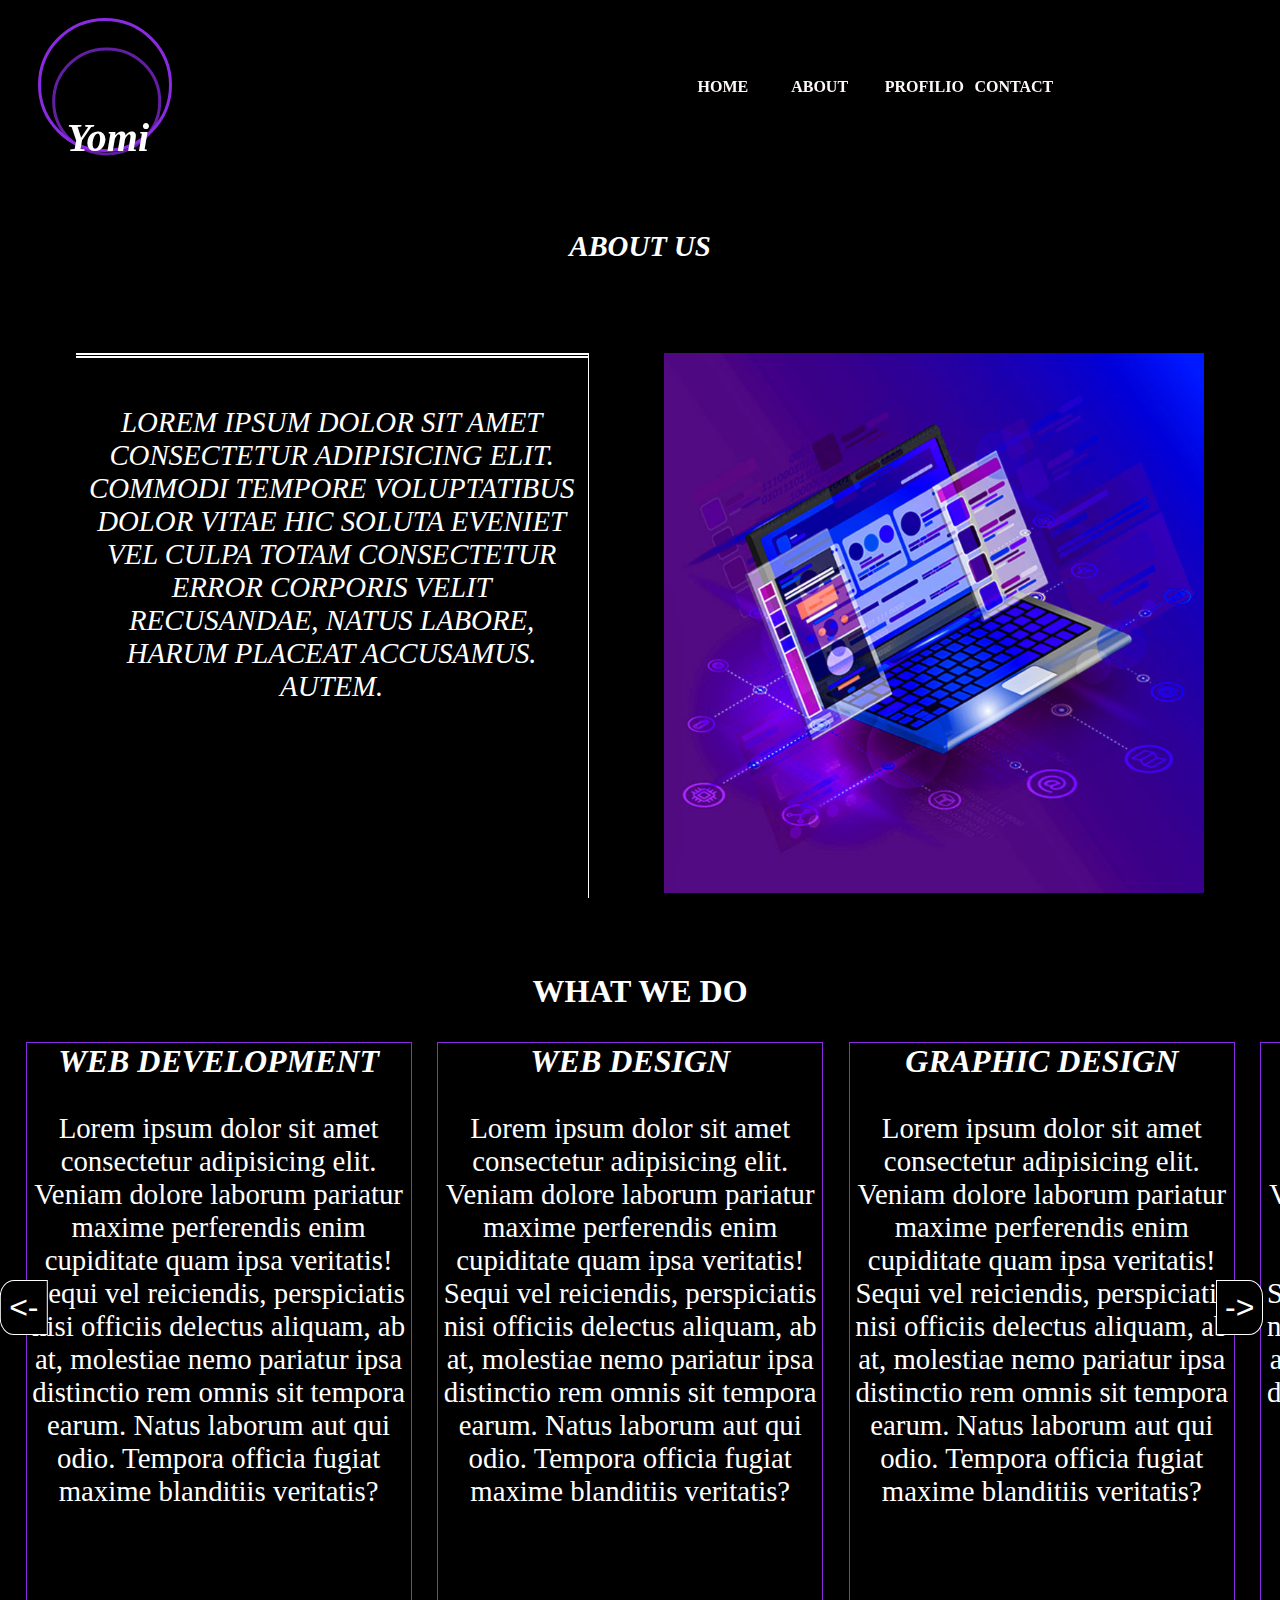
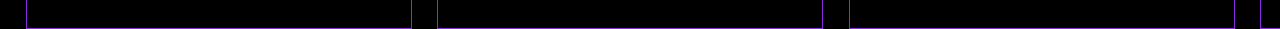
==== about.html @ f662edea "initial commit" ====
<!DOCTYPE html>
<html lang="en">
<head>
    <meta charset="UTF-8">
    <meta http-equiv="X-UA-Compatible" content="IE=edge">
    <meta name="viewport" content="width=device-width, initial-scale=1.0">
    <title>about page</title>
    <link rel="stylesheet" href="about.css">
</head>
<body>
    <section class="body">
        <header>
            <div class="logo-about">
                <div class="small-logo">
            <span class="name">Yomi</span>
            </div>
            </div>
                         <nav class="nav">
               <ul class="list-group">
                   <li class="list-group-item home-switch"><a href="index.html">home</a></li>
                   <li class="list-group-item"><a href="#">about</a></li>
                   <li class="list-group-item"><a href="#">profilio</a>
                    <li class="list-group-item"><a href="#">contact</a></li>
               </ul> 
                                     
           </nav>
        </header>
        <h1 class="main-header-1">about us  </h1>
        <div class="me">
            <div class="me-text">
                <p>Lorem ipsum dolor sit amet consectetur adipisicing elit. Commodi tempore voluptatibus dolor vitae hic soluta eveniet vel culpa totam consectetur error corporis velit recusandae, natus labore, harum placeat accusamus. Autem.</p>
            </div>
            <img src="pictures/aboutpic.jpg" alt="">
        </div>


        <h1 class="main-header">what we do</h1>
        <div class="what">
         <div class="grid-1 deco">
            <h3>web development</h3>
            <p>Lorem ipsum dolor sit amet consectetur adipisicing elit. Veniam dolore laborum pariatur maxime perferendis enim cupiditate quam ipsa veritatis! Sequi vel reiciendis, perspiciatis nisi officiis delectus aliquam, ab at, molestiae nemo pariatur ipsa distinctio rem omnis sit tempora earum. Natus laborum aut qui odio. Tempora officia fugiat maxime blanditiis veritatis?</p>
         </div>
         <div class="grid-2 deco">
             <h3>web design</h3>
             <p>Lorem ipsum dolor sit amet consectetur adipisicing elit. Veniam dolore laborum pariatur maxime perferendis enim cupiditate quam ipsa veritatis! Sequi vel reiciendis, perspiciatis nisi officiis delectus aliquam, ab at, molestiae nemo pariatur ipsa distinctio rem omnis sit tempora earum. Natus laborum aut qui odio. Tempora officia fugiat maxime blanditiis veritatis?</p>
         </div>
         <div class="grid-3 deco">
            <h3>graphic design</h3>
            <p>Lorem ipsum dolor sit amet consectetur adipisicing elit. Veniam dolore laborum pariatur maxime perferendis enim cupiditate quam ipsa veritatis! Sequi vel reiciendis, perspiciatis nisi officiis delectus aliquam, ab at, molestiae nemo pariatur ipsa distinctio rem omnis sit tempora earum. Natus laborum aut qui odio. Tempora officia fugiat maxime blanditiis veritatis?</p>
         </div>
         <div class="grid-4 deco">
            <h3>video editing</h3>
            <p>Lorem ipsum dolor sit amet consectetur adipisicing elit. Veniam dolore laborum pariatur maxime perferendis enim cupiditate quam ipsa veritatis! Sequi vel reiciendis, perspiciatis nisi officiis delectus aliquam, ab at, molestiae nemo pariatur ipsa distinctio rem omnis sit tempora earum. Natus laborum aut qui odio. Tempora officia fugiat maxime blanditiis veritatis?</p>
         </div>
         <div class="grid-5 deco">
            <h3>youtuber</h3>
            <p>Lorem ipsum dolor sit amet consectetur adipisicing elit. Veniam dolore laborum pariatur maxime perferendis enim cupiditate quam ipsa veritatis! Sequi vel reiciendis, perspiciatis nisi officiis delectus aliquam, ab at, molestiae nemo pariatur ipsa distinctio rem omnis sit tempora earum. Natus laborum aut qui odio. Tempora officia fugiat maxime blanditiis veritatis?</p>
         </div>
         
         <div class="grid-6 deco">
            <h3>music producer</h3>
            <p>Lorem ipsum dolor sit amet consectetur adipisicing elit. Veniam dolore laborum pariatur maxime perferendis enim cupiditate quam ipsa veritatis! Sequi vel reiciendis, perspiciatis nisi officiis delectus aliquam, ab at, molestiae nemo pariatur ipsa distinctio rem omnis sit tempora earum. Natus laborum aut qui odio. Tempora officia fugiat maxime blanditiis veritatis?</p>
         </div>
         
        </div>
        <div class="button-switch"></div>
            <button class="switch-next">-></button>
            <button class="switch-prev"><-</button>
        </div>


        
    </section>
    <script src="app.js" type="text/javascript">
      
     </script>  
</body>
</html>
---- about.css ----
:root{
    --nav-bk-clr: rgb(16, 16, 100); 
    --text-clr: white;
    --main-bk-clr: black;
}
*{
    margin: 0;
    padding: 0;
}
html{
    scroll-behavior: smooth;
}
body{
    box-sizing: border-box; 
    background-color:var(--main-bk-clr);
    overflow-x: hidden;
}

header{
    display: flex;
    
}
.logo-about{
    width: 8rem;
    height: 8rem;
   margin:2vh 0vh 0vw 3vw;
   border: blueviolet 3px solid;
    border-radius: 50%;
  position: fixed;
}
 .small-logo{
    width: 80%;
    height: 80%;
    background-color: transparent;
    border-radius: 50%;
    border: rgba(137, 43, 226, 0.719) 3px solid;
    transform: translate(.7rem, 1.65rem);
 }

 

.name{
        position: absolute;
      font-family: Georgia, 'Times New Roman', Times, serif; 
      font-style: italic;
            margin-top: 1rem;
      font-size: 2.5rem;font-weight: 800;
      color: rgb(255, 255, 255);
      transform: translate(0.7rem, 3rem);
       } 

.nav{
    margin-top: 5vh;
}

 .nav ul{
    margin-left: 45vw;
    margin-top: -7vh;
}


.nav ul li{
    display: inline-block; 
    margin-left: 7vw;   margin-top: 5vw;
}

       .nav ul li a{
    text-decoration: none;  text-align: left; font-weight: 700;
    list-style: none;   position: fixed;    
    color: rgb(255, 248, 248); 
    padding: 2rem; font-size: 1rem;   text-transform: uppercase;
    
}
       
       .nav ul li a:hover{
        color: rgb(122, 122, 122);

       }

       .main-header{
        text-transform: uppercase;
        color: white;
        text-align: center;
        font-size: 2rem;
        margin-top:5rem;
       }

       .what{
        position: absolute;
        width: auto;
        height: auto;
        display: flex;
        justify-content: space-evenly;
        margin-top:2rem;
        margin-left:2vw;
       }

       .grid-1{
        height: 65vh;
        width:30vw;
        border:1px blueviolet double;
        margin-right:2vw;
       }

       .grid-1 p{
        color:white;
        font-size:1.8rem;
        text-align:center;
        margin-top:2rem;
       }
       .grid-2{
        height: 65vh;
        width:30vw;
        border:1px blueviolet double;
        margin-right:2vw;
       }

       .grid-2 p{
        color:white;
        font-size:1.8rem;
        text-align:center;
        margin-top:2rem;
       }
       .grid-3{
        height: 65vh;
        width:30vw;
        border:1px blueviolet double;
        margin-right:2vw;
       }

       .grid-3 p{
        color:white;
        font-size:1.8rem;
        text-align:center;
        margin-top:2rem;
       }
       .grid-4{
        height: 65vh;
        width:30vw;
        border:1px blueviolet double;
        margin-right:2vw;
      }

       .grid-4 p{
        color:white;
        font-size:1.8rem;
        text-align:center;
        margin-top:2rem;
       }
       .grid-5{
        height: 65vh;
        width:30vw;
        border:1px blueviolet double;
        margin-right:2vw;
       }

       .grid-5 p{
        color:white;
        font-size:1.8rem;
        text-align:center;
        margin-top:2rem;
       }
       
       .grid-6{
        height: 65vh;
        width:30vw;
        border:1px blueviolet double;
       }

       .grid-6 p{
        color:white;
        font-size:1.8rem;
        text-align:center;
        margin-top:2rem;
       }
       
       .what h3{
        font-size:2rem;
        color:white;
        font-style:italic;
        text-align: center;
        text-transform: uppercase;
       }

        .deco:hover{
        background-color: blueviolet;
        
       }

       /* .deco p:hover{
        color: blueviolet;
       }
       .what h3:hover{
        color: blueviolet;
       }  */
      .switch-next{
        color:white;
        background-color: black;
        padding: 0.5rem;
        font-size: 2rem;
        border-top-right-radius:30%;
        border-bottom-right-radius: 30%;
        transform: translateX(95vw);
        margin-top: 30vh;
        border: 1px white double;
      }

      .switch-prev{
       color:white;
        background-color: black;
        padding: 0.5rem;
        font-size: 2rem;
        border-top-left-radius:30%;
        border-bottom-left-radius: 30%;
        margin-top: 24vh;
        border: 1px white double;
        transform: translateX(-4vw);
      }
      .prev{
        display: none;
        opacity: 0;
      }

      .main-header-1{
        color: white;
        text-align: center;
        text-transform: uppercase;
        font-size: 1.8rem;
        font-style: italic;
        margin-top: 20vh;
      }
      .me{
        display: flex;
        justify-content: space-evenly;
        width: 100vw;
        height: 60vh;
        margin-top: 10vh;
      }

      .me-text{
        width: 40vw;
        height:60vh;
        border-top: 5px white double;
        border-right: 1px white solid;
      }
      .me-text p{
        height: 50vh;
        color: white;
        text-align: center;
        text-transform: uppercase;
        font-size: 1.8rem;
        font-style: italic;
        margin-top: 3rem;
      }
      .observe{
        background-color: white;
        color:black;
      }
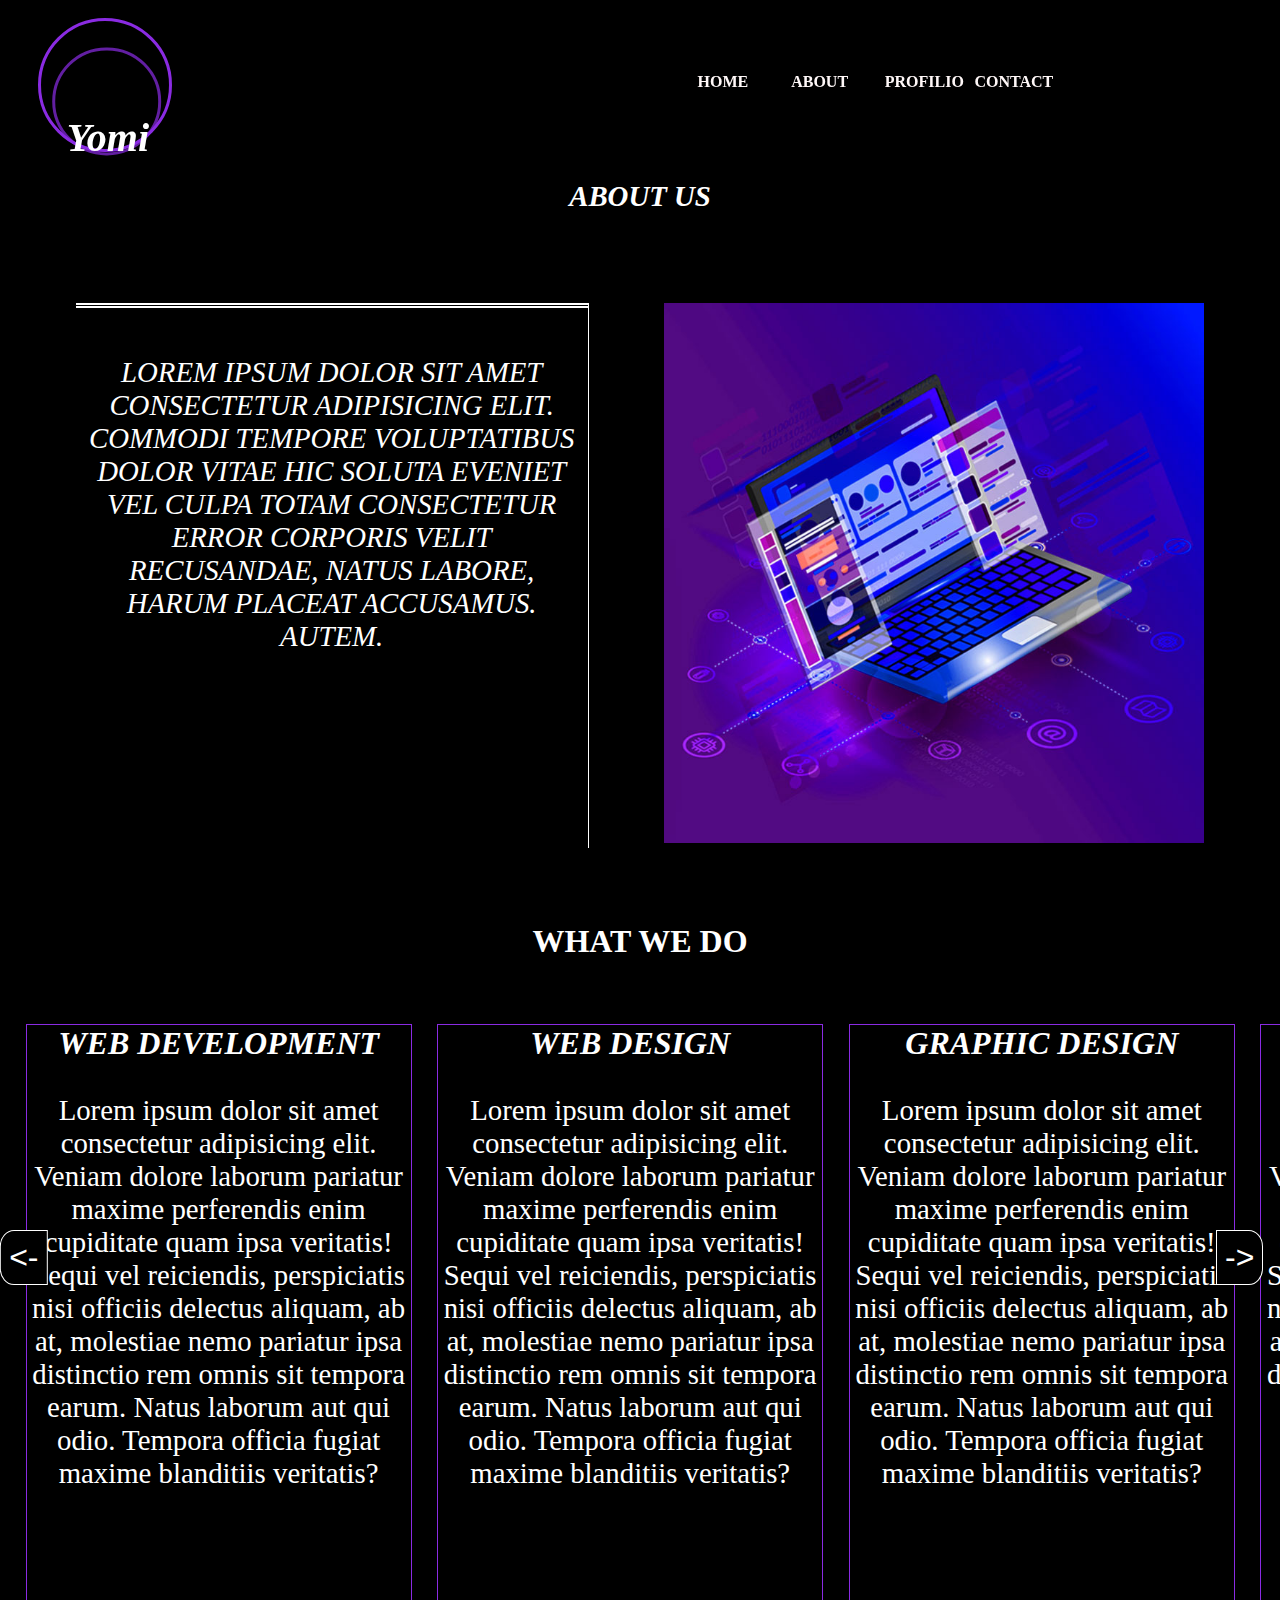
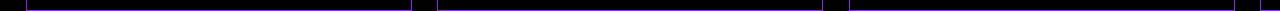
==== commit 748efe1a: "Changes to be committed:" ====
--- a/about.html
+++ b/about.html
@@ -17,15 +17,15 @@
             </div>
                          <nav class="nav">
                <ul class="list-group">
-                   <li class="list-group-item home-switch"><a href="index.html">home</a></li>
-                   <li class="list-group-item"><a href="#">about</a></li>
-                   <li class="list-group-item"><a href="#">profilio</a>
-                    <li class="list-group-item"><a href="#">contact</a></li>
+                   <li class="list-group-item"><a href="index.html" class="links">home</a></li>
+                   <li class="list-group-item"><a href="#" class="links">about</a></li>
+                   <li class="list-group-item"><a href="#" class="links">profilio</a>
+                    <li class="list-group-item home-switch"><a href="#" class="links">contact</a></li>
                </ul> 
                                      
            </nav>
         </header>
-        <h1 class="main-header-1">about us  </h1>
+        <h1 class="main-header-1" id="what">about us  </h1>
         <div class="me">
             <div class="me-text">
                 <p>Lorem ipsum dolor sit amet consectetur adipisicing elit. Commodi tempore voluptatibus dolor vitae hic soluta eveniet vel culpa totam consectetur error corporis velit recusandae, natus labore, harum placeat accusamus. Autem.</p>
--- a/about.css
+++ b/about.css
@@ -18,12 +18,13 @@
 
 header{
     display: flex;
-    
+    position:absolute;
+    margin-top: -10vh;
 }
 .logo-about{
     width: 8rem;
     height: 8rem;
-   margin:2vh 0vh 0vw 3vw;
+   margin: -8vh 0vh 0vw 3vw;
    border: blueviolet 3px solid;
     border-radius: 50%;
   position: fixed;
@@ -49,9 +50,7 @@
       transform: translate(0.7rem, 3rem);
        } 
 
-.nav{
-    margin-top: 5vh;
-}
+
 
  .nav ul{
     margin-left: 45vw;
@@ -61,13 +60,13 @@
 
 .nav ul li{
     display: inline-block; 
-    margin-left: 7vw;   margin-top: 5vw;
+    margin-left: 7vw;   
 }
 
        .nav ul li a{
     text-decoration: none;  text-align: left; font-weight: 700;
     list-style: none;   position: fixed;    
-    color: rgb(255, 248, 248); 
+    color: rgb(255, 248, 248);     
     padding: 2rem; font-size: 1rem;   text-transform: uppercase;
     
 }
@@ -91,7 +90,7 @@
         height: auto;
         display: flex;
         justify-content: space-evenly;
-        margin-top:2rem;
+        margin-top:4rem;
         margin-left:2vw;
        }
 
@@ -255,4 +254,4 @@
       .observe{
         background-color: white;
         color:black;
-      }+      }
